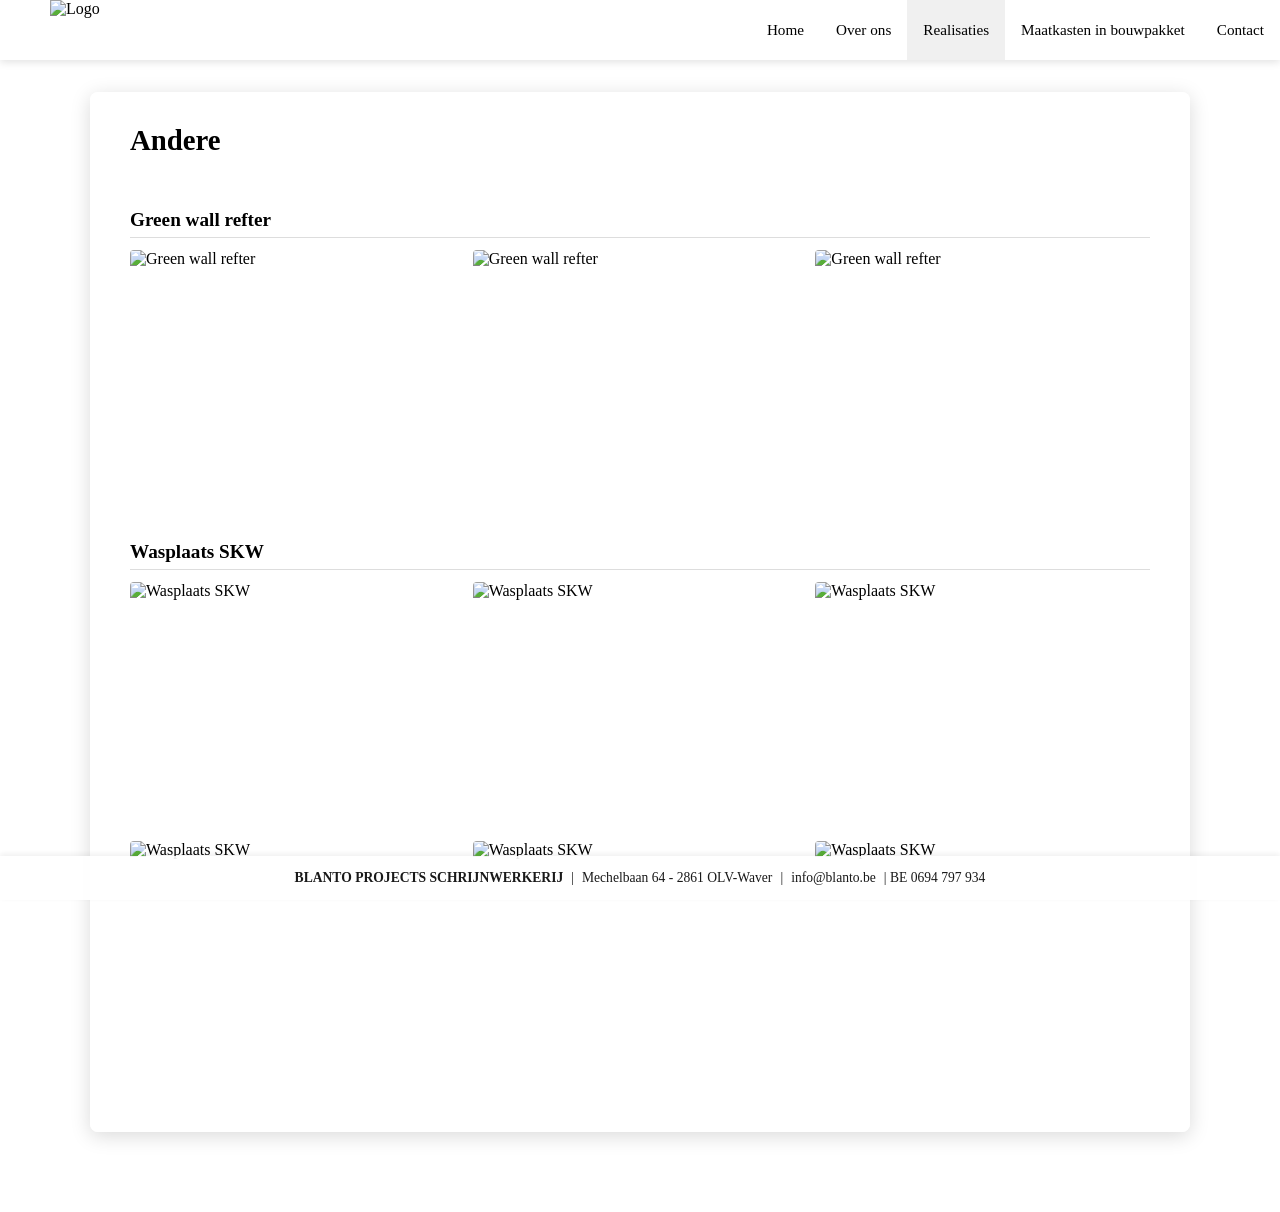
==== pages/realisaties/andere.html @ d935c684 "Realisaties toegevoegd" ====
<!DOCTYPE html>
<html lang="en">

<head>
    <meta charset="UTF-8">
    <meta name="viewport" content="width=device-width, initial-scale=1.0">
    <title>BLANTO - Andere</title>
    <link rel="stylesheet" href="../../style.css">
    <link rel="shortcut icon" href="../../images/logo.png" type="image/x-icon">
</head>

<body>
    <main>
        <nav id="navbar">
            <img src="../../images/logo.png" alt="Logo">
            <div class="navButtons">
                <div class="navBtn"><a href="../../index.html">Home</a></div>
                <div class="navBtn"><a href="../about.html">Over ons</a></div>
                <div class="navBtn dropdown">
                    <a href="#" class="active">Realisaties</a>
                    <div class="dropdownContent">
                        <a href="maatkasten.html">Maatkasten</a>
                        <a href="bureau.html">Bureau</a>
                        <a href="woonkamer.html">Woonkamer</a>
                        <a href="badkamer.html">Badkamer</a>
                        <a href="keuken.html">Keuken</a>
                        <a href="trappen.html">Trappen</a>
                        <a href="steellook-deuren.html">Steellook deuren</a>
                        <a href="andere.html">Andere</a>
                    </div>
                </div>
                <div class="navBtn"><a href="../maatkasten.html">Maatkasten in bouwpakket</a></div>
                <div class="navBtn"><a href="../contact.html">Contact</a></div>
            </div>
            <button id="mobileMenuBtn" aria-label="Menu openen">
                <span></span><span></span><span></span>
            </button>
        </nav>

        <div id="mobileMenu">
            <a href="../../index.html">Home</a>
            <a href="../about.html">Over ons</a>
            <div class="mobileSection">Realisaties</div>
            <a href="maatkasten.html">Maatkasten</a>
            <a href="bureau.html">Bureau</a>
            <a href="woonkamer.html">Woonkamer</a>
            <a href="badkamer.html">Badkamer</a>
            <a href="keuken.html">Keuken</a>
            <a href="trappen.html">Trappen</a>
            <a href="steellook-deuren.html">Steellook deuren</a>
            <a href="andere.html">Andere</a>
            <a href="../maatkasten.html">Maatkasten in bouwpakket</a>
            <a href="../contact.html">Contact</a>
        </div>

        <section class="container">
            <div class="content gallery-page">

                <h1>Andere</h1>
                <h2>Green wall refter</h2>
                <div class="gallery-group">
                    <img src="../../images/realisaties/inbouwkasten/green wall refter/20221103_121015.jpg"
                        alt="Green wall refter" loading="lazy">
                    <img src="../../images/realisaties/inbouwkasten/green wall refter/20221103_121021.jpg"
                        alt="Green wall refter" loading="lazy">
                    <img src="../../images/realisaties/inbouwkasten/green wall refter/20221103_121025.jpg"
                        alt="Green wall refter" loading="lazy">
                </div>
                <h2>Wasplaats SKW</h2>
                <div class="gallery-group">
                    <img src="../../images/realisaties/inbouwkasten/wasplaats skw/20250705_082317.jpg"
                        alt="Wasplaats SKW" loading="lazy">
                    <img src="../../images/realisaties/inbouwkasten/wasplaats skw/20250705_082321.jpg"
                        alt="Wasplaats SKW" loading="lazy">
                    <img src="../../images/realisaties/inbouwkasten/wasplaats skw/20250705_082324.jpg"
                        alt="Wasplaats SKW" loading="lazy">
                    <img src="../../images/realisaties/inbouwkasten/wasplaats skw/20250705_082331.jpg"
                        alt="Wasplaats SKW" loading="lazy">
                    <img src="../../images/realisaties/inbouwkasten/wasplaats skw/20250705_082334.jpg"
                        alt="Wasplaats SKW" loading="lazy">
                    <img src="../../images/realisaties/inbouwkasten/wasplaats skw/20250705_082341.jpg"
                        alt="Wasplaats SKW" loading="lazy">
                </div>

            </div>
        </section>

        <footer id="footer"></footer>
    </main>
    <script src="../../script.js"></script>
</body>

</html>
---- style.css ----
* {
    box-sizing: border-box;
}

body {
    background-image: url(images/realisaties/keukens/keuken\ app\ kontich/20230325_132249.jpg);
    background-position: top;
    background-size: cover;
    background-repeat: no-repeat;
    background-attachment: fixed;
    margin: 0;
    font-family: Georgia, 'Times New Roman', serif;
    min-height: 100vh;
}

/* NAVBAR */

#navbar {
    background-color: white;
    width: 100%;
    height: 60px;
    display: flex;
    justify-content: space-between;
    align-items: center;
    position: sticky;
    top: 0;
    z-index: 100;
    box-shadow: 0 2px 8px rgba(0,0,0,0.12);
}

#navbar img {
    padding-left: 50px;
    width: 17%;
    align-self: flex-start;
}

.navButtons {
    display: flex;
    justify-content: center;
    align-items: center;
    height: 100%;
}

.navBtn {
    height: 60px;
    display: flex;
    justify-content: center;
    align-items: center;
    text-align: center;
    cursor: pointer;
    padding: 0;
    font-size: 0.95rem;
    white-space: nowrap;
}

.navBtn a {
    display: flex;
    align-items: center;
    justify-content: center;
    height: 100%;
    padding: 0 16px;
    text-decoration: none;
    color: inherit;
    transition: background-color 0.15s;
}

.navBtn a:hover,
.navBtn .active {
    background-color: #f0f0f0;
}

/* DROPDOWN */

.dropdown {
    position: relative;
    height: 60px;
    display: flex;
    align-items: center;
}

.dropdownContent {
    display: none;
    position: absolute;
    top: 100%;
    left: 0;
    background-color: white;
    min-width: 180px;
    box-shadow: 0 4px 8px rgba(0,0,0,0.15);
    z-index: 1000;
}

.dropdownContent a {
    display: block;
    padding: 10px 16px;
    text-decoration: none;
    color: black;
    font-size: 0.9rem;
    transition: background-color 0.15s;
}

.dropdownContent a:hover {
    background-color: #f0f0f0;
}

.dropdown:hover .dropdownContent {
    display: block;
}

/* HAMBURGER BUTTON */

#mobileMenuBtn {
    display: none;
    background: none;
    border: none;
    cursor: pointer;
    padding: 8px 16px;
    flex-direction: column;
    gap: 5px;
    flex-shrink: 0;
}

#mobileMenuBtn span {
    display: block;
    width: 24px;
    height: 2px;
    background-color: #333;
    border-radius: 2px;
}

/* MOBILE MENU */

#mobileMenu {
    display: none;
    position: fixed;
    top: 60px;
    left: 0;
    right: 0;
    background-color: white;
    z-index: 99;
    box-shadow: 0 4px 12px rgba(0,0,0,0.15);
    max-height: calc(100vh - 60px);
    overflow-y: auto;
}

#mobileMenu a {
    display: block;
    padding: 14px 24px;
    text-decoration: none;
    color: #333;
    border-bottom: 1px solid #f0f0f0;
    font-size: 1rem;
}

#mobileMenu a.active {
    background-color: #f0f0f0;
}

#mobileMenu a:hover {
    background-color: #f8f8f8;
}

#mobileMenu .mobileSection {
    padding: 12px 24px 8px;
    font-size: 0.75rem;
    font-weight: bold;
    text-transform: uppercase;
    letter-spacing: 0.08em;
    color: #999;
    border-bottom: 1px solid #f0f0f0;
}

/* MAIN CONTENT */

.container {
    padding: 32px 16px 80px;
    display: flex;
    justify-content: center;
    align-items: flex-start;
}

.content {
    background-color: rgba(255, 255, 255, 0.96);
    width: 100%;
    max-width: 800px;
    display: flex;
    flex-direction: column;
    justify-content: flex-start;
    align-items: flex-start;
    border-radius: 8px;
    padding: 32px 40px;
    box-shadow: 0 4px 20px rgba(0,0,0,0.15);
}

.content h1 {
    margin-top: 0;
    margin-bottom: 20px;
    font-size: 1.8rem;
}

.content p {
    line-height: 1.7;
    margin-bottom: 12px;
    color: #222;
    width: 100%;
}

/* CONTACT */

.contactgegevens a {
    color: #444;
}

.contactgegeven {
    display: flex;
    gap: 20px;
}

.btwnr {
    gap: 10px;
}

/* GALLERY */

.gallery-page {
    max-width: 1100px;
}

.gallery-page h2 {
    margin-top: 32px;
    margin-bottom: 12px;
    font-size: 1.2rem;
    border-bottom: 1px solid #ddd;
    padding-bottom: 6px;
    width: 100%;
}

.gallery-page h2:first-child {
    margin-top: 0;
}

.gallery-group {
    display: grid;
    grid-template-columns: repeat(3, 1fr);
    gap: 8px;
    width: 100%;
    margin-bottom: 8px;
}

.gallery-group img {
    width: 100%;
    max-width: 40svw;
    aspect-ratio: 4/3;
    object-fit: cover;
    border-radius: 4px;
    cursor: pointer;
    transition: opacity 0.15s;
    display: block;
}

.gallery-group img:hover {
    opacity: 0.85;
}

/* LIGHTBOX */

#lightbox {
    display: none;
    position: fixed;
    inset: 0;
    background: rgba(0,0,0,0.88);
    z-index: 200;
    justify-content: center;
    align-items: center;
}

#lightbox.open {
    display: flex;
}

#lightbox img {
    max-width: 90vw;
    max-height: 90vh;
    object-fit: contain;
    border-radius: 4px;
    box-shadow: 0 8px 32px rgba(0,0,0,0.5);
}

#lightbox-close {
    position: fixed;
    top: 16px;
    right: 24px;
    font-size: 2rem;
    color: white;
    cursor: pointer;
    background: none;
    border: none;
    line-height: 1;
}

#lightbox-prev,
#lightbox-next {
    position: fixed;
    top: 50%;
    transform: translateY(-50%);
    font-size: 2rem;
    color: white;
    cursor: pointer;
    background: none;
    border: none;
    padding: 16px;
    user-select: none;
}

#lightbox-prev { left: 8px; }
#lightbox-next { right: 8px; }

/* FOOTER */

footer {
    background-color: white;
    width: 100%;
    min-height: 44px;
    display: flex;
    justify-content: center;
    align-items: center;
    position: fixed;
    bottom: 0;
    padding: 8px 16px;
    opacity: 90%;
    box-shadow: 0 -2px 6px rgba(0,0,0,0.08);
    font-size: 0.85rem;
}

.info {
    display: flex;
    align-items: center;
    gap: 8px;
    flex-wrap: wrap;
    justify-content: center;
    text-align: center;
}

.info a {
    color: inherit;
    text-decoration: none;
}

.info a:hover {
    text-decoration: underline;
}

/* RESPONSIVE */

@media (max-width: 768px) {
    #navbar img {
        padding-left: 16px;
        width: auto;
        max-height: 40px;
        align-items: normal;
    }

    #navbar .navButtons {
        display: none;
    }

    #mobileMenuBtn {
        display: flex;
    }

    .container {
        padding: 20px 12px 72px;
    }

    .content {
        padding: 24px 20px;
        border-radius: 6px;
    }

    .content h1 {
        font-size: 1.5rem;
    }

    .gallery-group {
        grid-template-columns: repeat(2, 1fr);
    }

    footer {
        font-size: 0.78rem;
        padding: 6px 12px;
    }

    .info {
        gap: 6px;
    }
}

@media (max-width: 480px) {
    .content {
        padding: 20px 16px;
    }

    .info b {
        display: block;
        width: 100%;
        text-align: center;
    }
}
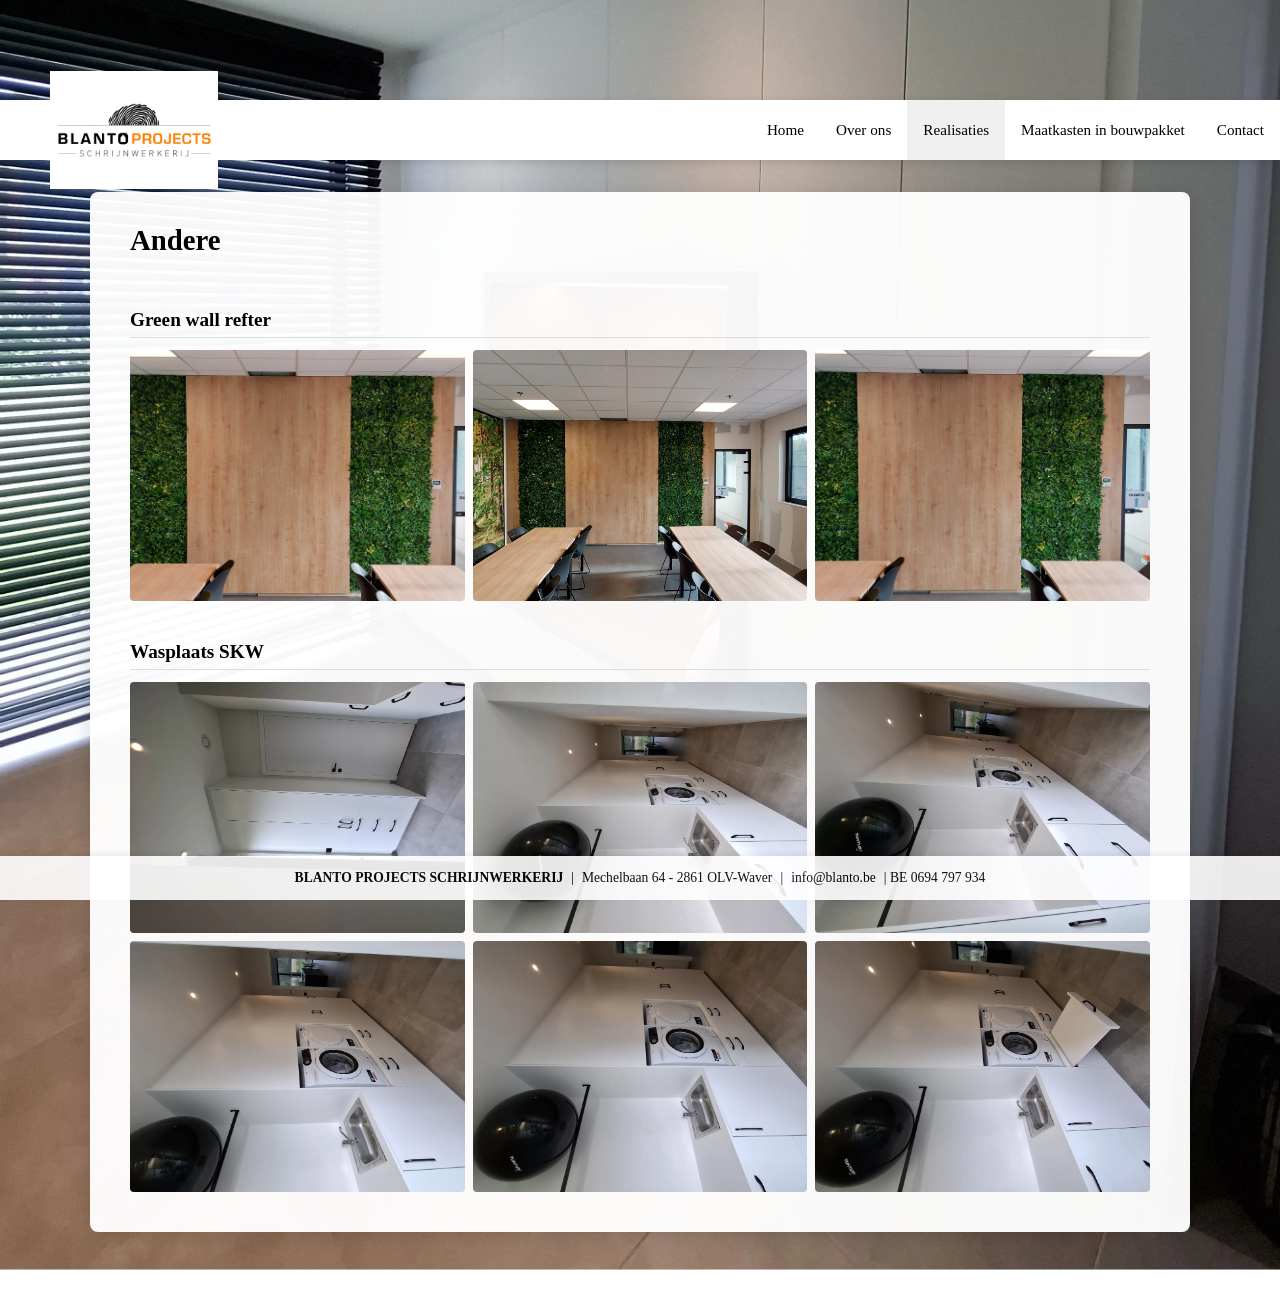
==== commit e5b4bf3b: "Compressed pictures and updated homepage" ====
--- a/pages/realisaties/andere.html
+++ b/pages/realisaties/andere.html
@@ -6,13 +6,13 @@
     <meta name="viewport" content="width=device-width, initial-scale=1.0">
     <title>BLANTO - Andere</title>
     <link rel="stylesheet" href="../../style.css">
-    <link rel="shortcut icon" href="../../images/logo.png" type="image/x-icon">
+    <link rel="shortcut icon" href="../../images/logo.webp" type="image/x-icon">
 </head>
 
 <body>
     <main>
         <nav id="navbar">
-            <img src="../../images/logo.png" alt="Logo">
+            <img src="../../images/logo.webp" alt="Logo">
             <div class="navButtons">
                 <div class="navBtn"><a href="../../index.html">Home</a></div>
                 <div class="navBtn"><a href="../about.html">Over ons</a></div>
@@ -59,26 +59,26 @@
                 <h1>Andere</h1>
                 <h2>Green wall refter</h2>
                 <div class="gallery-group">
-                    <img src="../../images/realisaties/inbouwkasten/green wall refter/20221103_121015.jpg"
+                    <img src="../../images/realisaties/inbouwkasten/green wall refter/20221103_121015.webp"
                         alt="Green wall refter" loading="lazy">
-                    <img src="../../images/realisaties/inbouwkasten/green wall refter/20221103_121021.jpg"
+                    <img src="../../images/realisaties/inbouwkasten/green wall refter/20221103_121021.webp"
                         alt="Green wall refter" loading="lazy">
-                    <img src="../../images/realisaties/inbouwkasten/green wall refter/20221103_121025.jpg"
+                    <img src="../../images/realisaties/inbouwkasten/green wall refter/20221103_121025.webp"
                         alt="Green wall refter" loading="lazy">
                 </div>
                 <h2>Wasplaats SKW</h2>
                 <div class="gallery-group">
-                    <img src="../../images/realisaties/inbouwkasten/wasplaats skw/20250705_082317.jpg"
+                    <img src="../../images/realisaties/inbouwkasten/wasplaats skw/20250705_082317.webp"
                         alt="Wasplaats SKW" loading="lazy">
-                    <img src="../../images/realisaties/inbouwkasten/wasplaats skw/20250705_082321.jpg"
+                    <img src="../../images/realisaties/inbouwkasten/wasplaats skw/20250705_082321.webp"
                         alt="Wasplaats SKW" loading="lazy">
-                    <img src="../../images/realisaties/inbouwkasten/wasplaats skw/20250705_082324.jpg"
+                    <img src="../../images/realisaties/inbouwkasten/wasplaats skw/20250705_082324.webp"
                         alt="Wasplaats SKW" loading="lazy">
-                    <img src="../../images/realisaties/inbouwkasten/wasplaats skw/20250705_082331.jpg"
+                    <img src="../../images/realisaties/inbouwkasten/wasplaats skw/20250705_082331.webp"
                         alt="Wasplaats SKW" loading="lazy">
-                    <img src="../../images/realisaties/inbouwkasten/wasplaats skw/20250705_082334.jpg"
+                    <img src="../../images/realisaties/inbouwkasten/wasplaats skw/20250705_082334.webp"
                         alt="Wasplaats SKW" loading="lazy">
-                    <img src="../../images/realisaties/inbouwkasten/wasplaats skw/20250705_082341.jpg"
+                    <img src="../../images/realisaties/inbouwkasten/wasplaats skw/20250705_082341.webp"
                         alt="Wasplaats SKW" loading="lazy">
                 </div>
 
--- a/style.css
+++ b/style.css
@@ -3,8 +3,8 @@
 }
 
 body {
-    background-image: url(images/realisaties/keukens/keuken\ app\ kontich/20230325_132249.jpg);
-    background-position: top;
+    background-image: url(images/background.webp);
+    background-position: center;
     background-size: cover;
     background-repeat: no-repeat;
     background-attachment: fixed;
@@ -23,7 +23,7 @@
     justify-content: space-between;
     align-items: center;
     position: sticky;
-    top: 0;
+    top: 100px;
     z-index: 100;
     box-shadow: 0 2px 8px rgba(0,0,0,0.12);
 }
@@ -31,7 +31,7 @@
 #navbar img {
     padding-left: 50px;
     width: 17%;
-    align-self: flex-start;
+    align-self: center;
 }
 
 .navButtons {
@@ -189,6 +189,7 @@
     border-radius: 8px;
     padding: 32px 40px;
     box-shadow: 0 4px 20px rgba(0,0,0,0.15);
+    margin-top: 100px;
 }
 
 .content h1 {
@@ -204,6 +205,20 @@
     width: 100%;
 }
 
+.slogan {
+    background-color: lightblue;
+    border: 3px solid black;
+    padding: 10px;
+    position: fixed;
+    right: 20vw;
+    bottom: 30vh;
+    font-size: 2em;
+    display: flex;
+    flex-direction: column;
+    justify-content: space-between;
+    align-items: center;
+}
+   
 /* CONTACT */
 
 .contactgegevens a {
@@ -352,6 +367,10 @@
 /* RESPONSIVE */
 
 @media (max-width: 768px) {
+    #navbar {
+        top: 0;
+    }
+
     #navbar img {
         padding-left: 16px;
         width: auto;
